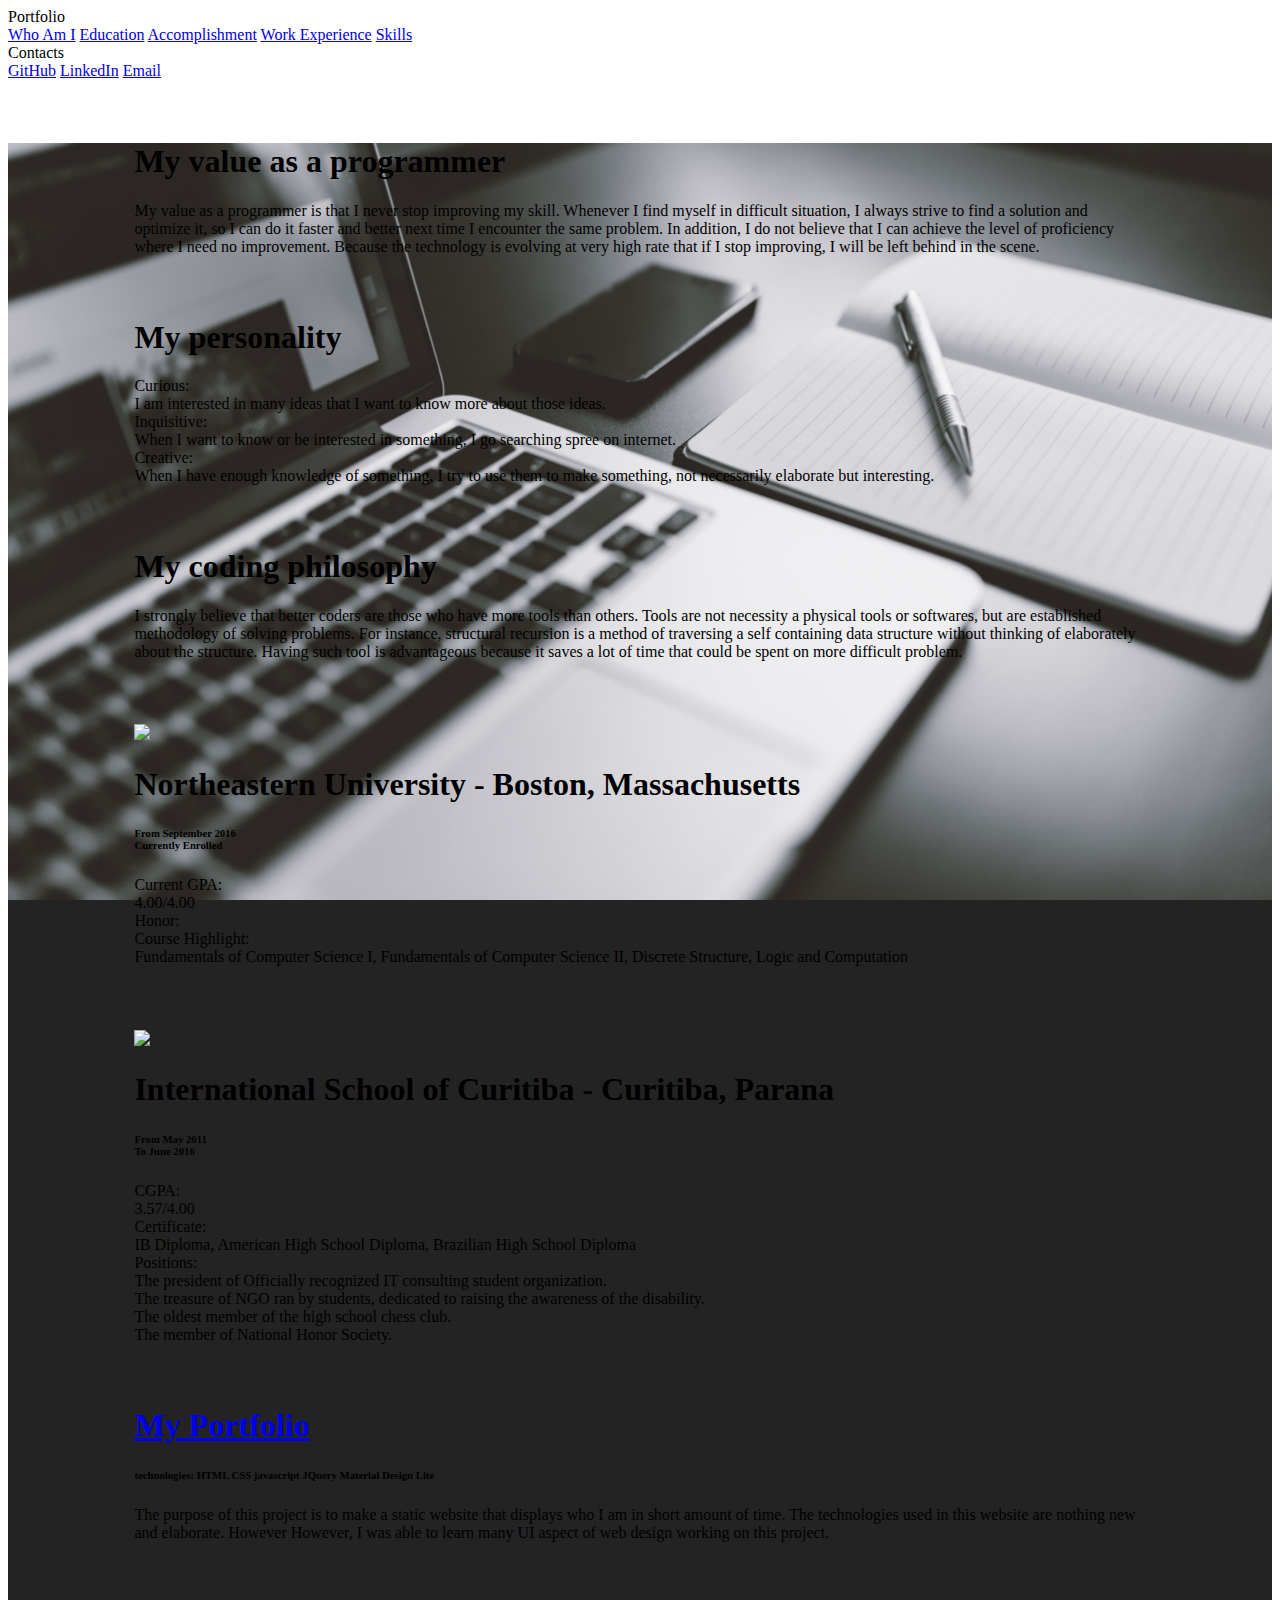
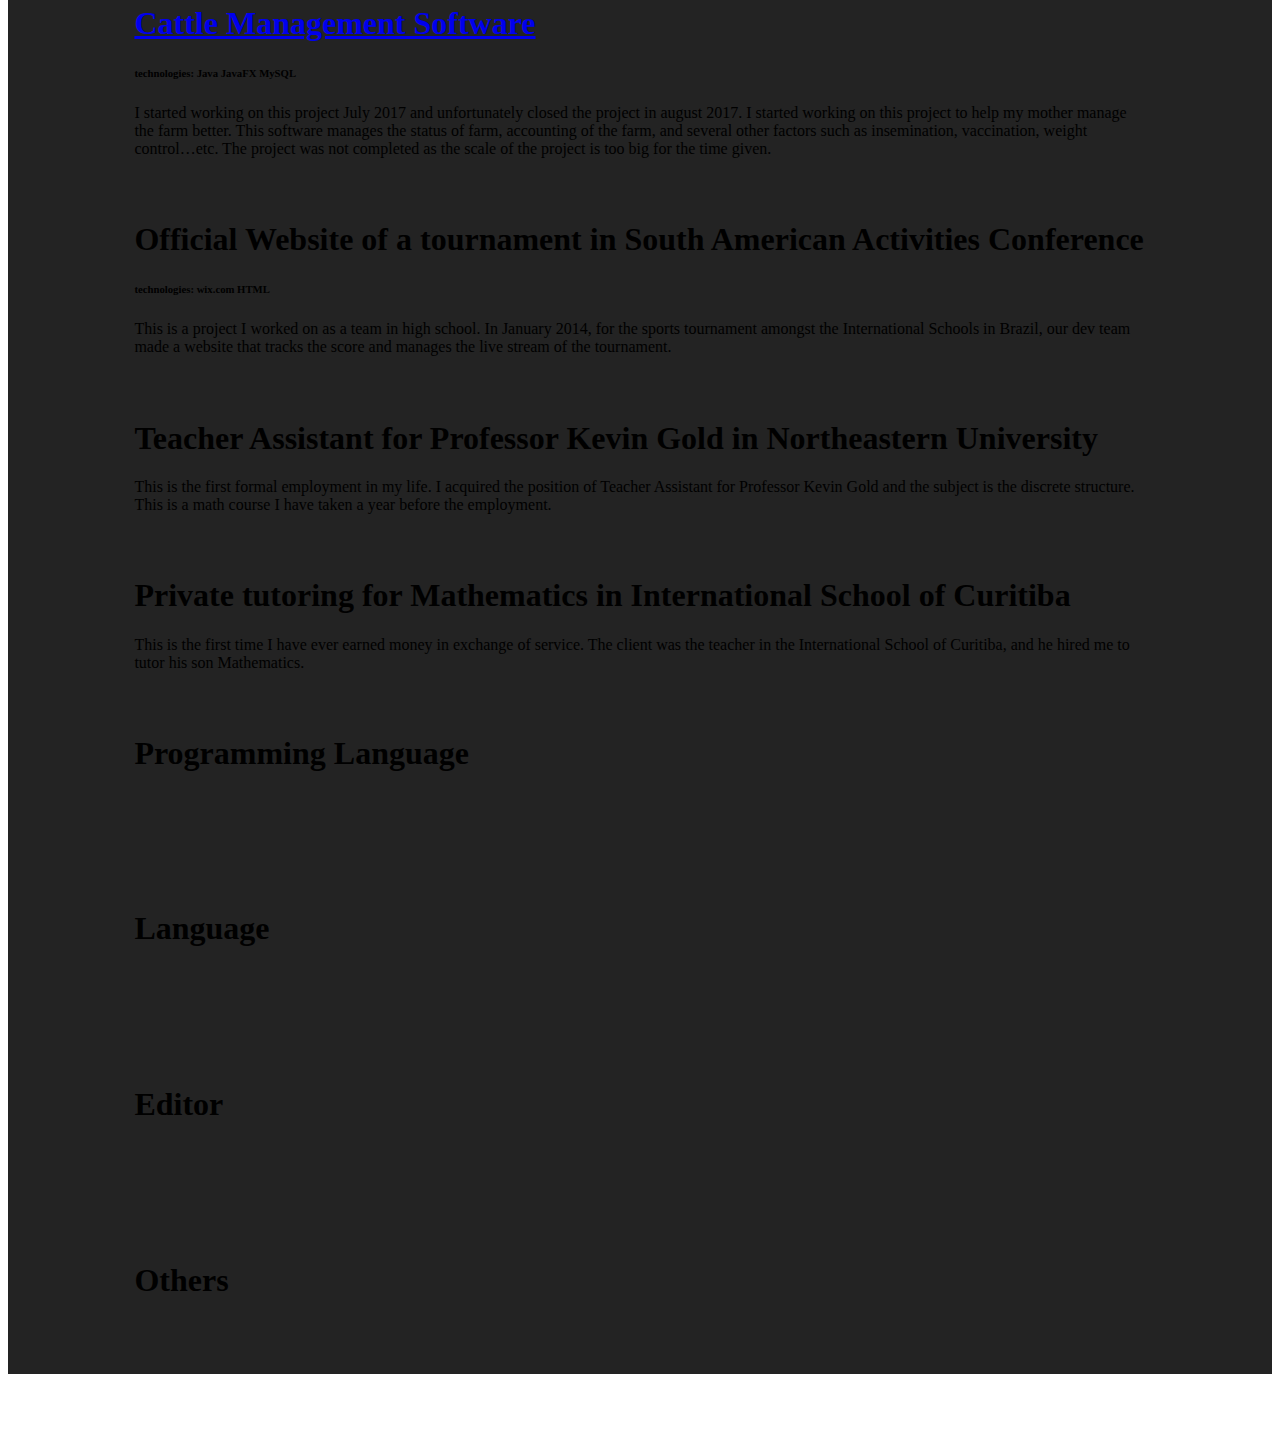
==== contents.html @ 6fdcfdfe "implemented the drawer" ====
<!DOCTYPE html>
<html>

<head>
    <meta charset="utf-8">
    <link rel="stylesheet" href="https://fonts.googleapis.com/icon?family=Material+Icons">
    <link rel="stylesheet" href="https://code.getmdl.io/1.3.0/material.grey-amber.min.css">
    <script defer src="https://code.getmdl.io/1.3.0/material.min.js"></script>
    <script type="text/javascript" src="https://www.gstatic.com/charts/loader.js"></script>
    <script type="text/javascript" src="https://ajax.googleapis.com/ajax/libs/jquery/1.9.1/jquery.min.js"></script>
    <script type="text/javascript" src="https://cdnjs.cloudflare.com/ajax/libs/Chart.js/2.6.0/Chart.min.js"></script>

    <link rel="stylesheet" href="./style.css">

    <title>Portfolio</title>
</head>

<body>
    <div class="mdl-layout mdl-js-layout mdl-layout--fixed-header
            mdl-layout--fixed-tabs">
        <header class="mdl-layout__header">
            <div class="mdl-layout__header-row">
                <span class="mdl-layout-title">Portfolio</span>
            </div>
            <div class="mdl-layout__tab-bar mdl-js-ripple-effect">
                <a href="#fixed-tab-1" class="mdl-layout__tab is-active">Who Am I</a>
                <a href="#fixed-tab-2" class="mdl-layout__tab">Education</a>
                <a href="#fixed-tab-3" class="mdl-layout__tab">Accomplishment</a>
                <a href="#fixed-tab-4" class="mdl-layout__tab">Work Experience</a>
                <a href="#fixed-tab-5" class="mdl-layout__tab">Skills</a>
            </div>
        </header>
        <div class="mdl-layout__drawer">
            <span class="mdl-layout-title">Contacts</span>
                <nav class="mdl-navigation">
                  <a class="mdl-navigation__link" href="https://github.com/Segawa-NEU" target="_blank">GitHub</a>
                  <a class="mdl-navigation__link" href="https://www.linkedin.com/in/lucas-segawa-neu/" target="_blank">LinkedIn</a>
                  <a class="mdl-navigation__link" href="mailto:segawa.l@husky.neu.edu">Email</a>
                </nav>
        </div>
        <main class="mdl-layout__content background">
            <section class="mdl-layout__tab-panel is-active" id="fixed-tab-1">
                <div class="page-content">
                    <div class="mdl-card mdl-shadow--2dp standard-card">
                        <div class="mdl-card__title">
                            <h1 class="mdl-card__title-text">My value as a programmer</h1>
                        </div>
                        <div class="mdl-card__supporting-text">
                            <p>
                                My value as a programmer is that I never stop improving my skill. Whenever I find myself in difficult situation, I always strive to find a solution and optimize it, so I can do it faster and better next time I encounter the same problem. In addition,
                                I do not believe that I can achieve the level of proficiency where I need no improvement. Because the technology is evolving at very high rate that if I stop improving, I will be left behind in the scene.
                            </p>
                        </div>
                    </div>
                    <div class="mdl-card mdl-shadow--2dp standard-card">
                        <div class="mdl-card__title">
                            <h1 class="mdl-card__title-text">My personality</h1>
                        </div>
                        <div class="mdl-card__supporting-text">
                            <p>Curious:
                                <br>I am interested in many ideas that I want to know more about those ideas.
                                <br>Inquisitive:
                                <br>When I want to know or be interested in something, I go searching spree on internet.
                                <br>Creative:
                                <br>When I have enough knowledge of something, I try to use them to make something, not necessarily elaborate but interesting.
                            </p>
                        </div>
                    </div>
                    <div class="mdl-card mdl-shadow--2dp standard-card">
                        <div class="mdl-card__title">
                            <h1 class="mdl-card__title-text">My coding philosophy</h1>
                        </div>
                        <div class="mdl-card__supporting-text">
                            <p>
                                I strongly believe that better coders are those who have more tools than others. Tools are not necessity a physical tools or softwares, but are established methodology of solving problems. For instance, structural recursion is a method of traversing a
                                self containing data structure without thinking of elaborately about the structure. Having such tool is advantageous because it saves a lot of time that could be spent on more difficult problem.
                            </p>
                        </div>
                    </div>
                </div>
            </section>
            <section class="mdl-layout__tab-panel" id="fixed-tab-2">
                <div class="page-content">
                    <div class="mdl-card mdl-shadow--2dp standard-card">
                        <div class="mdl-card__media mdl-color--white">
                            <img src="https://www.northeastern.edu/guidelines/images/page/ResourcesBannerImage.jpg" width="100%">
                        </div>
                        <div class="mdl-card__title">
                            <h1 class="mdl-card__title-text">Northeastern University - Boston, Massachusetts</h1>
                        </div>
                        <div class="mdl-card__title">
                            <h6 class="mdl-card__subtitle-text">From September 2016<br>Currently Enrolled</h6>
                        </div>
                        <div class="mdl-card__supporting-text">
                            <p>Current GPA:<br>4.00/4.00<br>Honor:
                                <br>Course Highlight:<br>Fundamentals of Computer Science I, Fundamentals of Computer Science II, Discrete Structure, Logic and Computation
                            </p>
                        </div>
                    </div>
                    <div class="mdl-card mdl-shadow--2dp standard-card">
                        <div class="mdl-card__media mdl-color--white">
                            <img src="http://www.sakaguti.arq.br/wp-content/uploads/2015/07/INTERNATIONAL-SCHOOL-OF-CURITIBA_projetos_Sakaguti-11.jpg" width="100%">
                        </div>
                        <div class="mdl-card__title">
                            <h1 class="mdl-card__title-text">International School of Curitiba - Curitiba, Parana</h1>
                        </div>
                        <div class="mdl-card__title">
                            <h6 class="mdl-card__subtitle-text">From May 2011<br>To June 2016</h6>
                        </div>
                        <div class="mdl-card__supporting-text">
                            <p>CGPA:<br>3.57/4.00
                                <br>Certificate:<br>IB Diploma, American High School Diploma, Brazilian High School Diploma
                                <br>Positions:
                                <br>The president of Officially recognized IT consulting student organization.
                                <br>The treasure of NGO ran by students, dedicated to raising the awareness of the disability.
                                <br>The oldest member of the high school chess club.
                                <br>The member of National Honor Society.
                            </p>
                        </div>
                    </div>
                </div>
            </section>
            <section class="mdl-layout__tab-panel" id="fixed-tab-3">
                <div class="page-content">

                    <div class="mdl-card mdl-shadow--2dp standard-card">
                        <div class="mdl-card__title">
                            <a href="https://github.com/Segawa-NEU/Segawa-NEU.github.io" target="_blank"><h1 class="mdl-card__title-text">My Portfolio</h1></a>
                        </div>
                        <div class="mdl-card__title">
                            <h6 class="mdl-card__subtitle-text">technologies: HTML CSS javascript JQuery Material Design Lite</h6>
                        </div>
                        <div class="mdl-card__supporting-text">
                            <p>The purpose of this project is to make a static website that displays who I am in short amount of time. The technologies used in this website are nothing new and elaborate. However However, I was able to learn many UI aspect
                                of web design working on this project. </p>
                        </div>
                    </div>

                    <div class="mdl-card mdl-shadow--2dp standard-card">
                        <div class="mdl-card__title">
                            <a href="https://github.com/Segawa-NEU/cattle_manager" target="_blank"><h1 class="mdl-card__title-text">Cattle Management Software</h1></a>
                        </div>
                        <div class="mdl-card__title">
                            <h6 class="mdl-card__subtitle-text">technologies: Java JavaFX MySQL</h6>
                        </div>
                        <div class="mdl-card__supporting-text">
                            <p>I started working on this project July 2017 and unfortunately closed the project in august 2017. I started working on this project to help my mother manage the farm better. This software manages the status of farm, accounting
                                of the farm, and several other factors such as insemination, vaccination, weight control…etc. The project was not completed as the scale of the project is too big for the time given.</p>
                        </div>
                    </div>
                    <div class="mdl-card mdl-shadow--2dp standard-card">
                        <div class="mdl-card__title">
                            <h1 class="mdl-card__title-text">Official Website of a tournament in South American Activities Conference</h1>
                        </div>
                        <div class="mdl-card__title">
                            <h6 class="mdl-card__subtitle-text">technologies: wix.com HTML</h6>
                        </div>
                        <div class="mdl-card__supporting-text">
                            <p>This is a project I worked on as a team in high school. In January 2014, for the sports tournament amongst the International Schools in Brazil, our dev team made a website that tracks the score and manages the live stream of
                                the tournament.</p>
                        </div>
                    </div>
                </div>
            </section>
            <section class="mdl-layout__tab-panel" id="fixed-tab-4">
                <div class="page-content">
                    <div class="mdl-card mdl-shadow--2dp standard-card">
                        <div class="mdl-card__title">
                            <h1 class="mdl-card__title-text">Teacher Assistant for Professor Kevin Gold in Northeastern University</h1>
                        </div>
                        <div class="mdl-card__supporting-text">
                            <p>This is the first formal employment in my life. I acquired the position of Teacher Assistant for Professor Kevin Gold and the subject is the discrete structure. This is a math course I have taken a year before the employment.</p>
                        </div>
                    </div>
                    <div class="mdl-card mdl-shadow--2dp standard-card">
                        <div class="mdl-card__title">
                            <h1 class="mdl-card__title-text">Private tutoring for Mathematics in International School of Curitiba</h1>
                        </div>
                        <div class="mdl-card__supporting-text">
                            <p>This is the first time I have ever earned money in exchange of service. The client was the teacher in the International School of Curitiba, and he hired me to tutor his son Mathematics.</p>
                        </div>
                    </div>
                </div>
            </section>
            <section class="mdl-layout__tab-panel" id="fixed-tab-5">
                <div class="page-content">
                    <div class="mdl-card mdl-shadow--2dp standard-card">
                        <div class="mdl-card__title">
                            <h1 class="mdl-card__title-text">Programming Language</h1>
                        </div>
                        <div class="mdl-card__media mdl-color--white">
                            <canvas id="programming-language-skills" width="100%" height="50%"></canvas>
                            <script type="text/javascript" src="./programming-language-skills.js"></script>
                        </div>
                    </div>
                    <div class="mdl-card mdl-shadow--2dp standard-card">
                        <div class="mdl-card__title">
                            <h1 class="mdl-card__title-text">Language</h1>
                        </div>
                        <div class="mdl-card__media mdl-color--white">
                            <canvas id="language-skills" width="100%" height="50%"></canvas>
                            <script type="text/javascript" src="./language-skills.js"></script>
                        </div>
                    </div>
                    <div class="mdl-card mdl-shadow--2dp standard-card">
                        <div class="mdl-card__title">
                            <h1 class="mdl-card__title-text">Editor</h1>
                        </div>
                        <div class="mdl-card__media mdl-color--white">
                            <canvas id="editor-skills" width="100%" height="50%"></canvas>
                            <script type="text/javascript" src="./editor-skills.js"></script>
                        </div>
                    </div>
                    <div class="mdl-card mdl-shadow--2dp standard-card">
                        <div class="mdl-card__title">
                            <h1 class="mdl-card__title-text">Others</h1>
                        </div>
                        <div class="mdl-card__media mdl-color--white">
                            <canvas id="others-skills" width="100%" height="50%"></canvas>
                            <script type="text/javascript" src="./others-skills.js"></script>
                        </div>
                    </div>
                </div>
            </section>
        </main>
    </div>
</body>

</html>
---- style.css ----
body {
    height: 100%;
}

.background{
    background-image: url('img/background.jpg');
    background-position: center;
    background-repeat: no-repeat;
    background-attachment: fixed;
    background-color: #232323;
    background-size: cover;
}

#main-header {
    position: absolute;
    top: 0;
    left: 0;
    right: 0;
    bottom: 0;
    margin: auto;
    width: 100%;
    height: 30%;
    text-align: center;
    line-height: 50px;
    font-size: 50px;
    color: white;
}

#detail-button{
    margin-top: 10px;
}

.standard-card {
    width: 80%;
    left: 0px;
    right: 0px;
    margin-left: auto;
    margin-right: auto;
    margin-top: 5%;
    margin-bottom: 5%
}
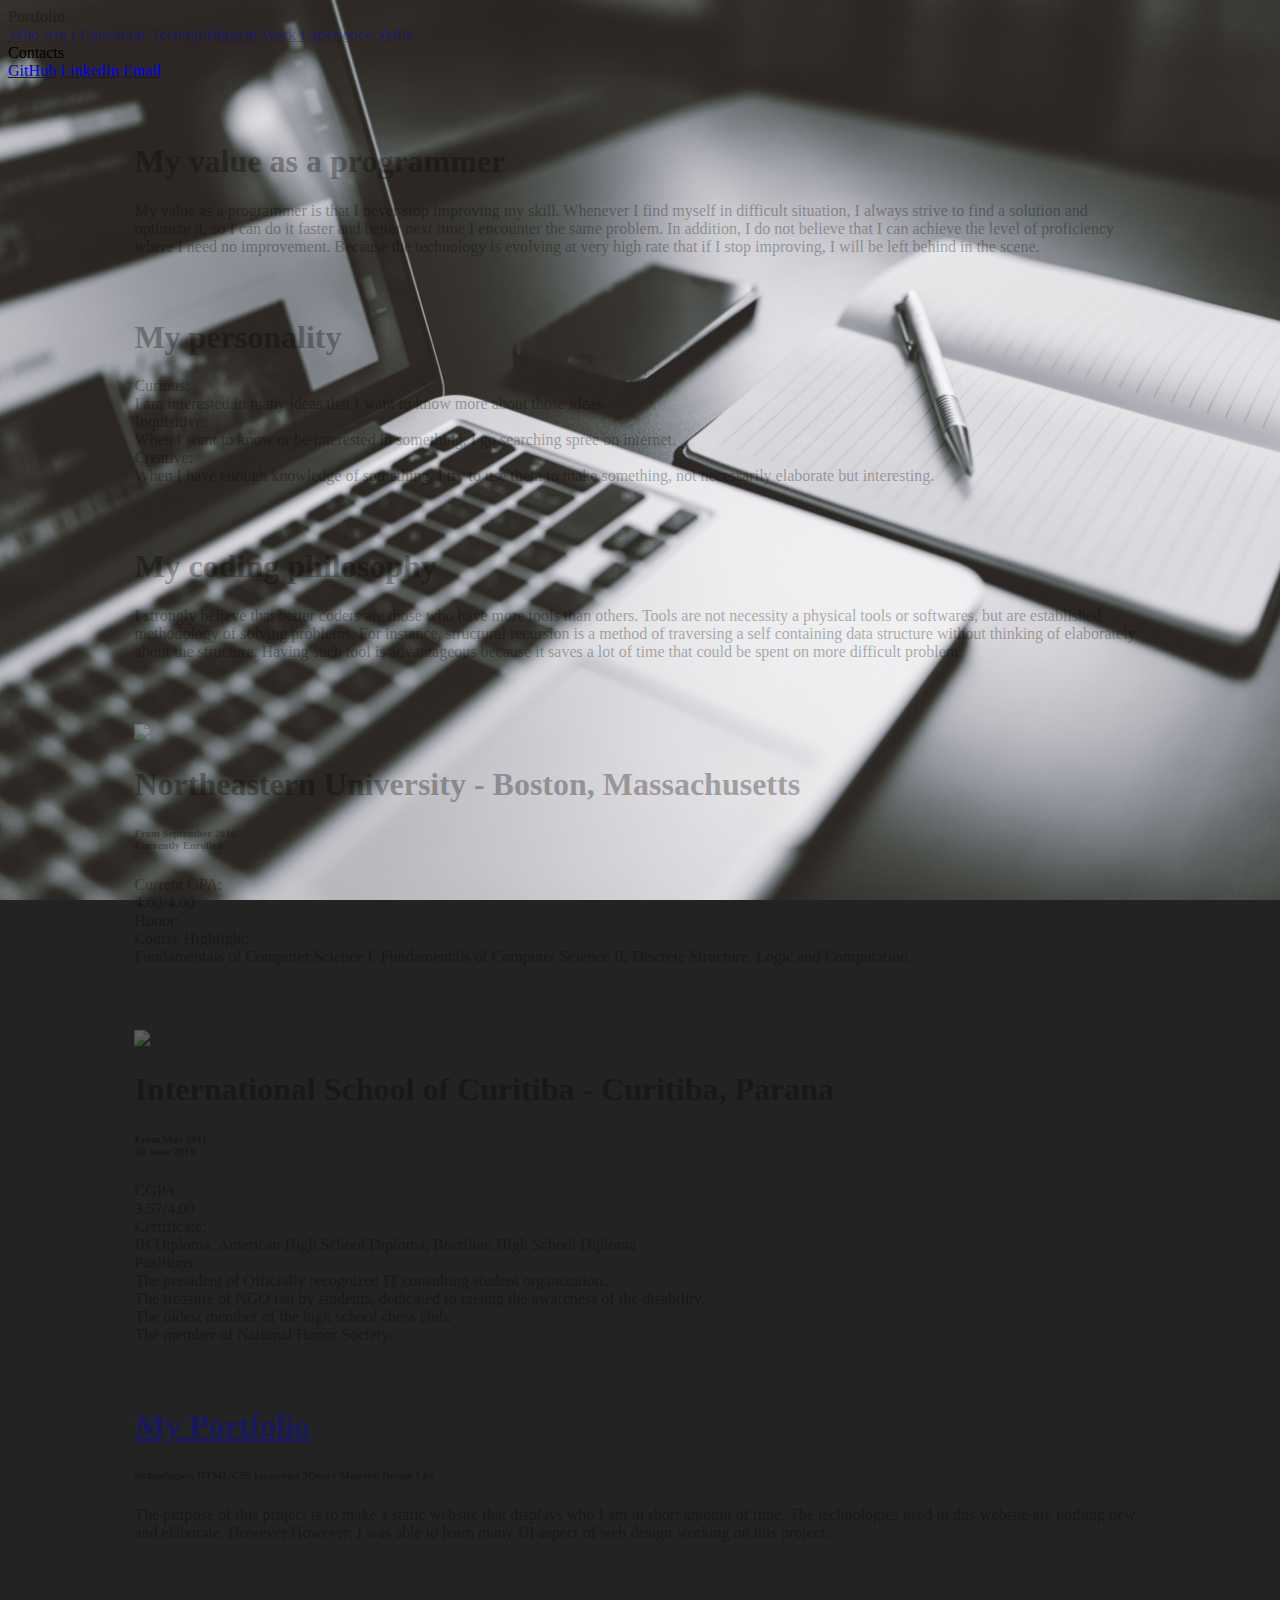
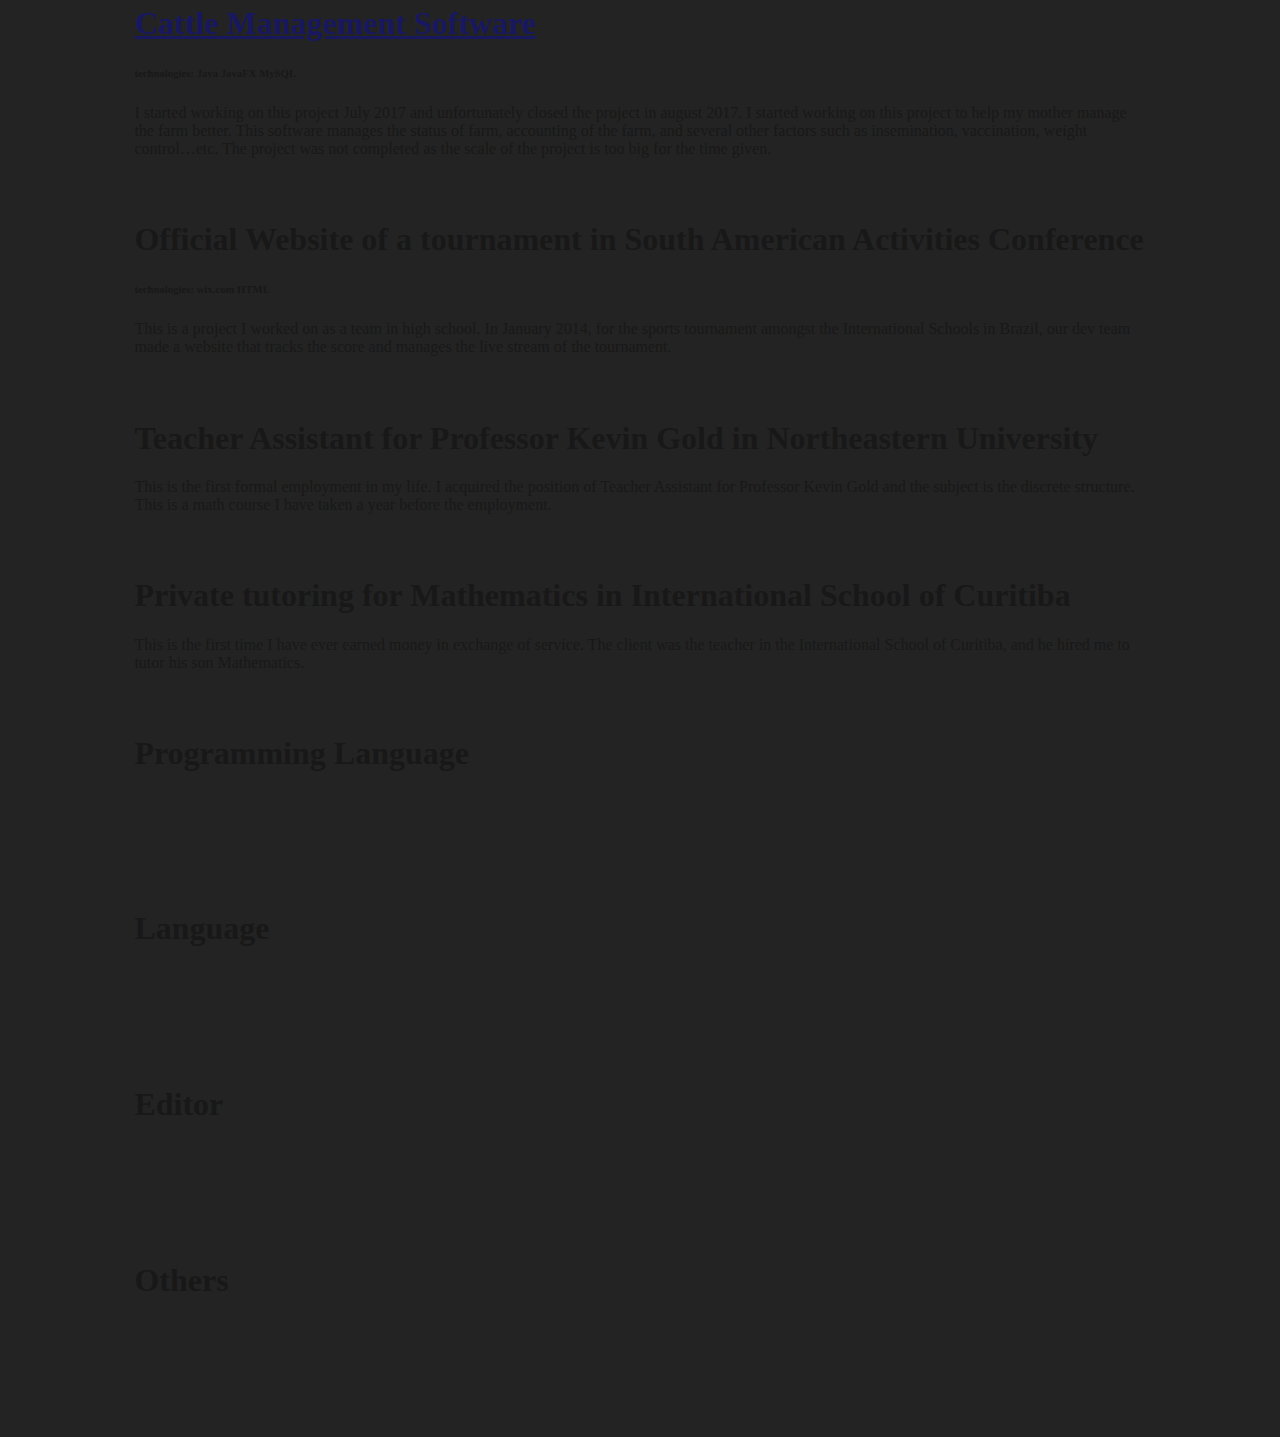
==== commit 87e7cdb4: "implemented the fade in effect" ====
--- a/contents.html
+++ b/contents.html
@@ -9,13 +9,24 @@
     <script type="text/javascript" src="https://www.gstatic.com/charts/loader.js"></script>
     <script type="text/javascript" src="https://ajax.googleapis.com/ajax/libs/jquery/1.9.1/jquery.min.js"></script>
     <script type="text/javascript" src="https://cdnjs.cloudflare.com/ajax/libs/Chart.js/2.6.0/Chart.min.js"></script>
-
+    <script>
+        $(function() {
+            $('.page-content').hide();
+            $('header').hide();
+            $('.page-content').fadeIn(2000);
+            $('header').fadeIn(2000);
+        });
+
+        function scrollToTop() {
+            $(".mdl-layout__content").scrollTop(0);
+        }
+    </script>
     <link rel="stylesheet" href="./style.css">
 
     <title>Portfolio</title>
 </head>
 
-<body>
+<body class="background">
     <div class="mdl-layout mdl-js-layout mdl-layout--fixed-header
             mdl-layout--fixed-tabs">
         <header class="mdl-layout__header">
@@ -23,22 +34,22 @@
                 <span class="mdl-layout-title">Portfolio</span>
             </div>
             <div class="mdl-layout__tab-bar mdl-js-ripple-effect">
-                <a href="#fixed-tab-1" class="mdl-layout__tab is-active">Who Am I</a>
-                <a href="#fixed-tab-2" class="mdl-layout__tab">Education</a>
-                <a href="#fixed-tab-3" class="mdl-layout__tab">Accomplishment</a>
-                <a href="#fixed-tab-4" class="mdl-layout__tab">Work Experience</a>
-                <a href="#fixed-tab-5" class="mdl-layout__tab">Skills</a>
+                <a href="#fixed-tab-1" class="mdl-layout__tab is-active" onclick="scrollToTop();">Who Am I</a>
+                <a href="#fixed-tab-2" class="mdl-layout__tab" onclick="scrollToTop();">Education</a>
+                <a href="#fixed-tab-3" class="mdl-layout__tab" onclick="scrollToTop();">Accomplishment</a>
+                <a href="#fixed-tab-4" class="mdl-layout__tab" onclick="scrollToTop();">Work Experience</a>
+                <a href="#fixed-tab-5" class="mdl-layout__tab" onclick="scrollToTop();">Skills</a>
             </div>
         </header>
         <div class="mdl-layout__drawer">
             <span class="mdl-layout-title">Contacts</span>
-                <nav class="mdl-navigation">
-                  <a class="mdl-navigation__link" href="https://github.com/Segawa-NEU" target="_blank">GitHub</a>
-                  <a class="mdl-navigation__link" href="https://www.linkedin.com/in/lucas-segawa-neu/" target="_blank">LinkedIn</a>
-                  <a class="mdl-navigation__link" href="mailto:segawa.l@husky.neu.edu">Email</a>
-                </nav>
+            <nav class="mdl-navigation">
+                <a class="mdl-navigation__link" href="https://github.com/Segawa-NEU" target="_blank">GitHub</a>
+                <a class="mdl-navigation__link" href="https://www.linkedin.com/in/lucas-segawa-neu/" target="_blank">LinkedIn</a>
+                <a class="mdl-navigation__link" href="mailto:segawa.l@husky.neu.edu">Email</a>
+            </nav>
         </div>
-        <main class="mdl-layout__content background">
+        <main class="mdl-layout__content">
             <section class="mdl-layout__tab-panel is-active" id="fixed-tab-1">
                 <div class="page-content">
                     <div class="mdl-card mdl-shadow--2dp standard-card">
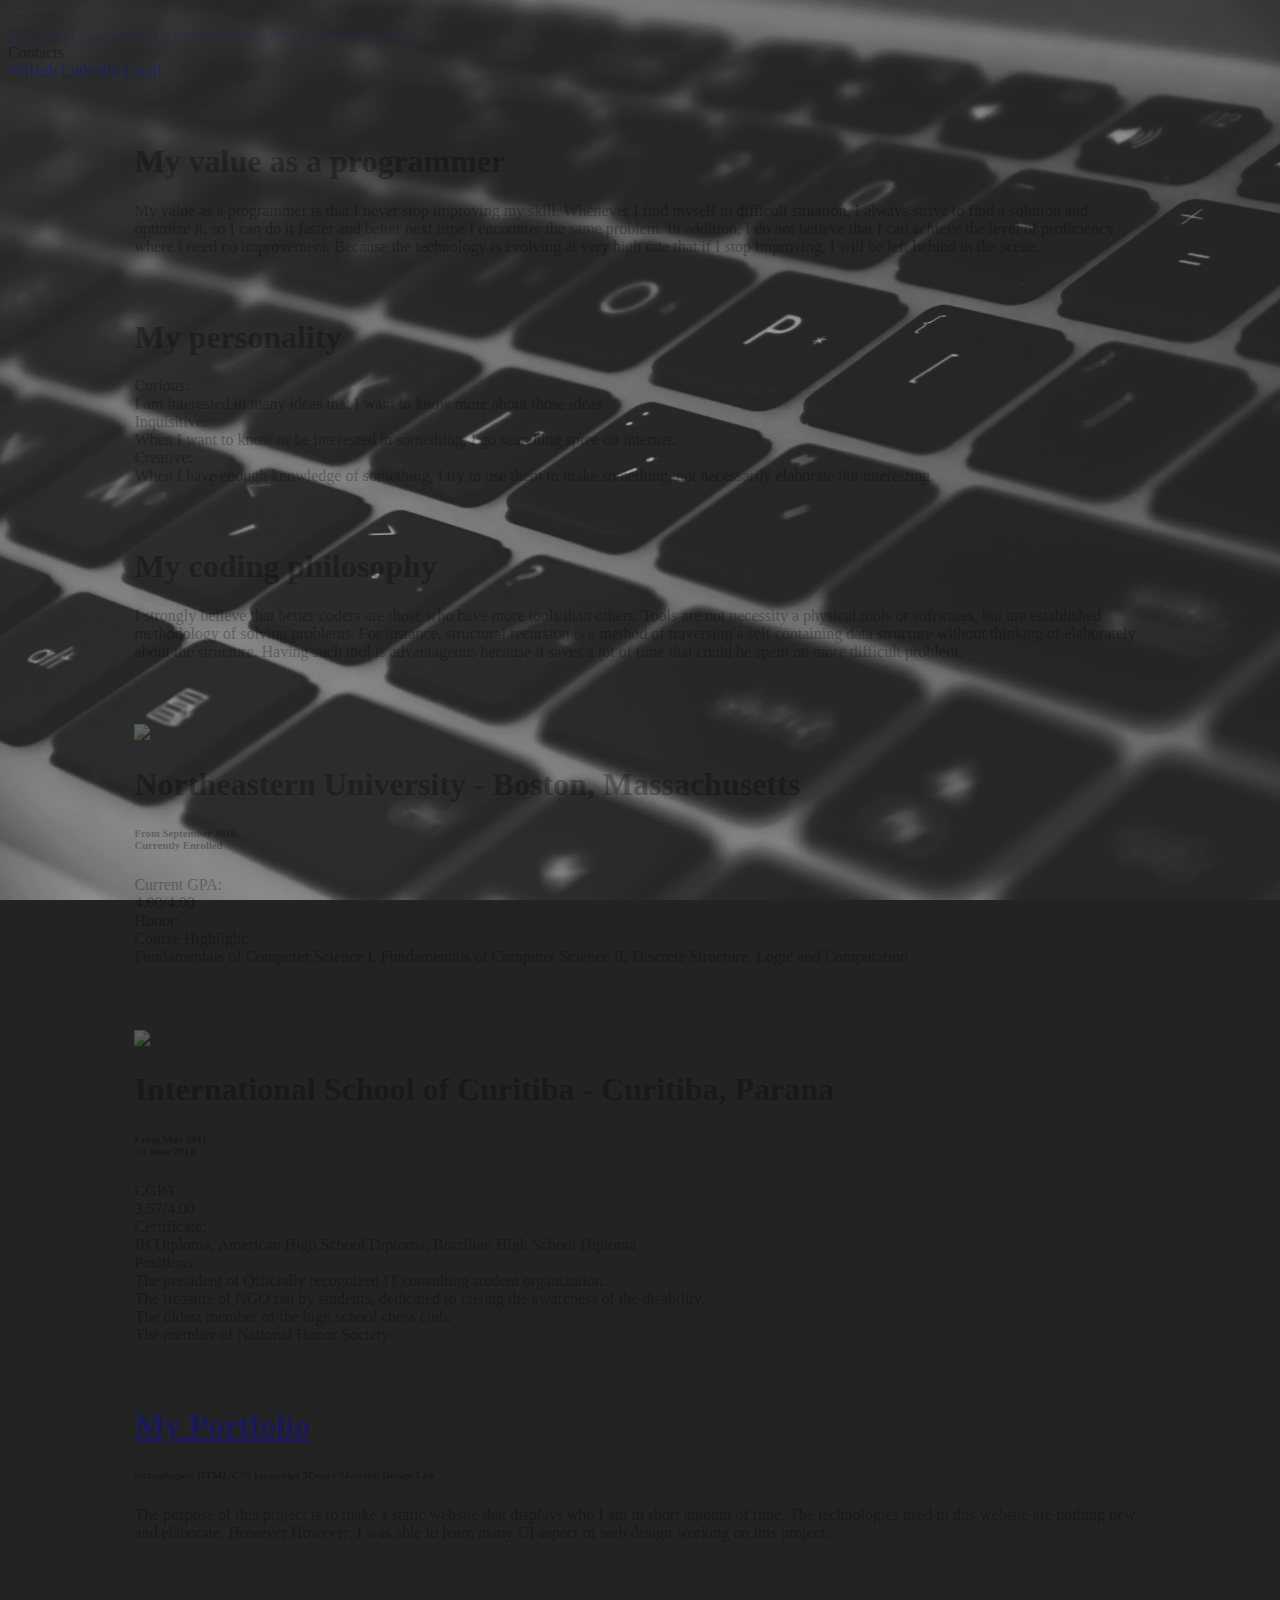
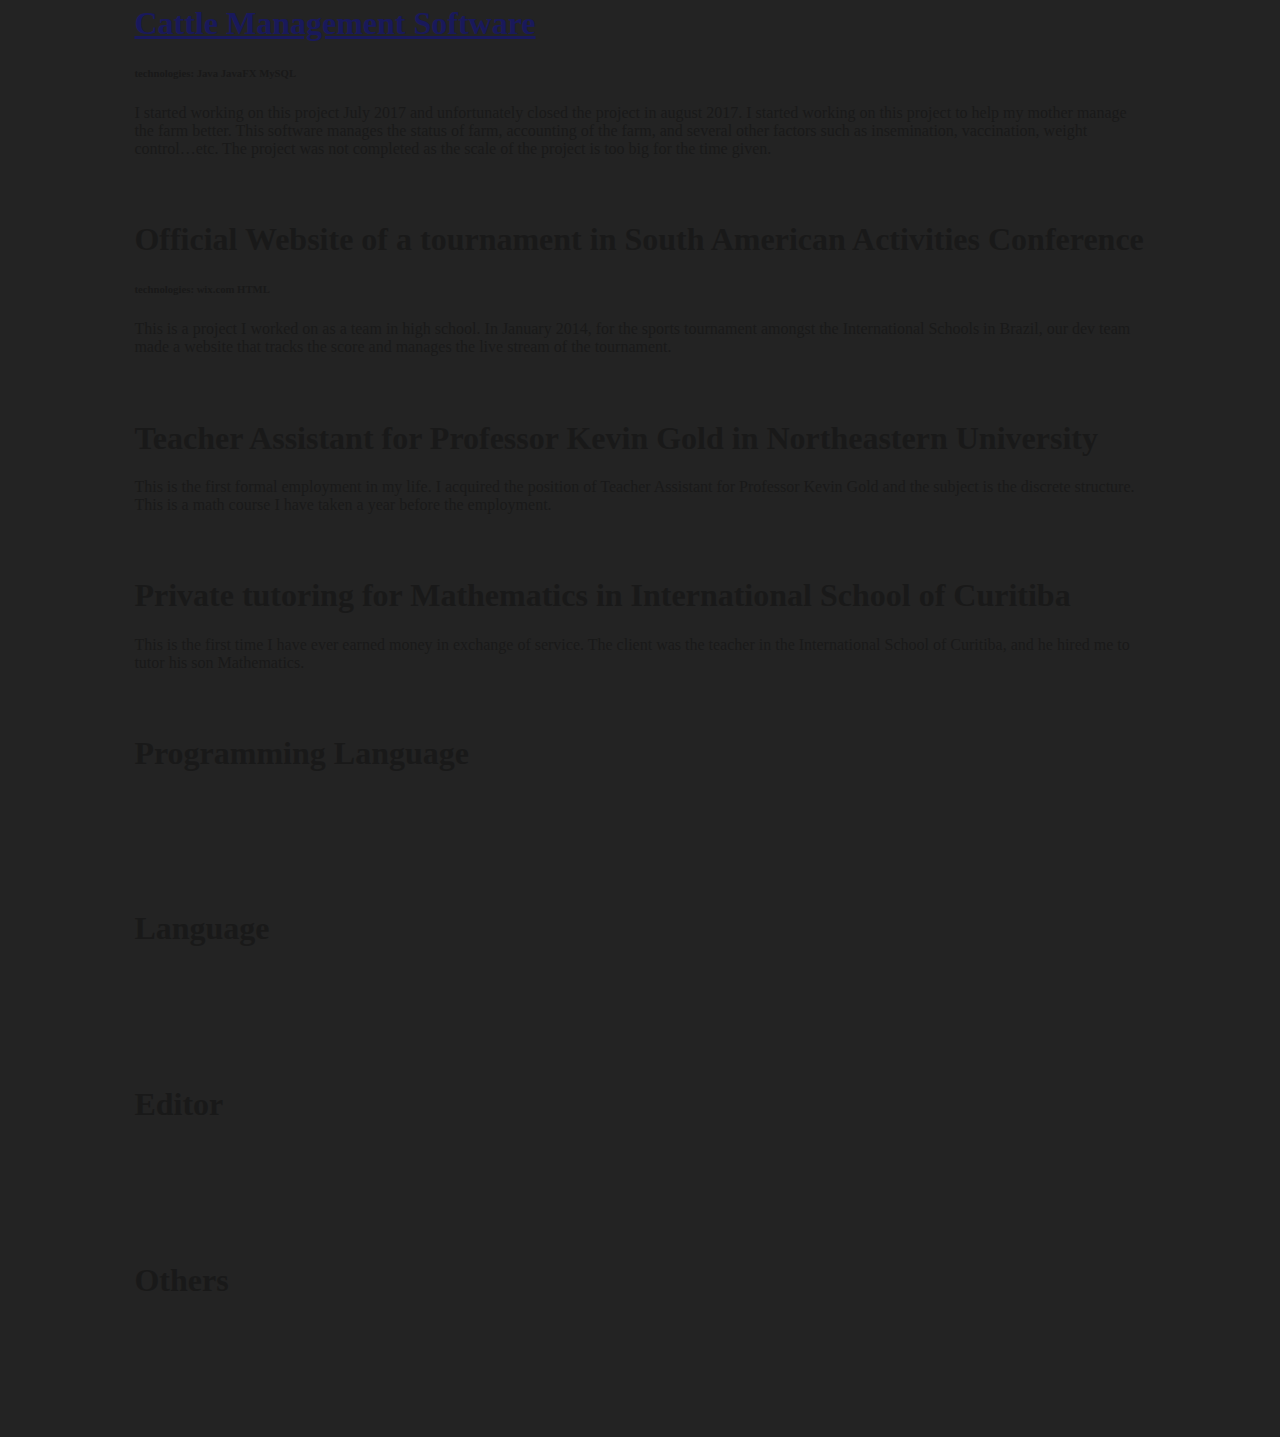
==== commit 0e03aba0: "tweaked the fade in" ====
--- a/contents.html
+++ b/contents.html
@@ -11,9 +11,7 @@
     <script type="text/javascript" src="https://cdnjs.cloudflare.com/ajax/libs/Chart.js/2.6.0/Chart.min.js"></script>
     <script>
         $(function() {
-            $('.page-content').hide();
-            $('header').hide();
-            $('.page-content').fadeIn(2000);
+            $('.mdl-layout').fadeIn(2000);
             $('header').fadeIn(2000);
         });
 
--- a/style.css
+++ b/style.css
@@ -39,3 +39,11 @@
     margin-top: 5%;
     margin-bottom: 5%
 }
+
+.mdl-layout {
+    display:none;
+}
+
+header {
+    display:none;
+}
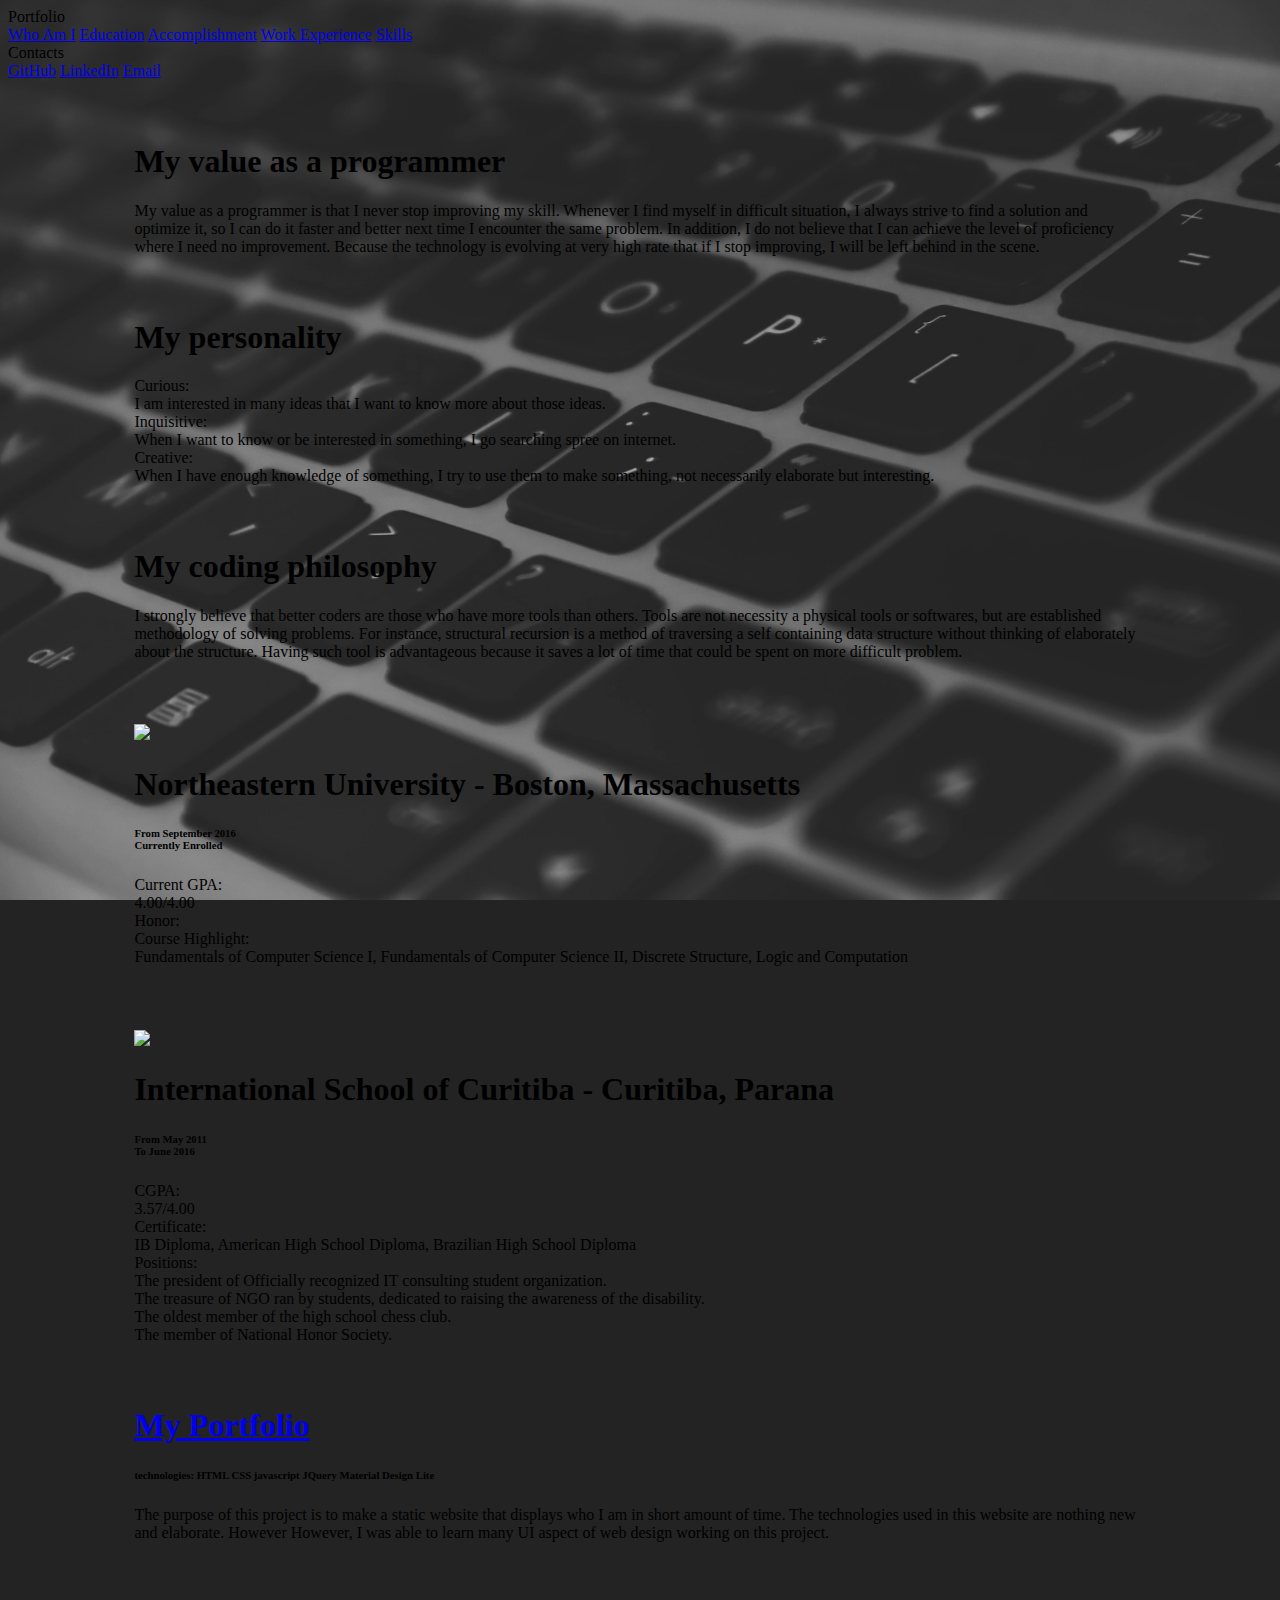
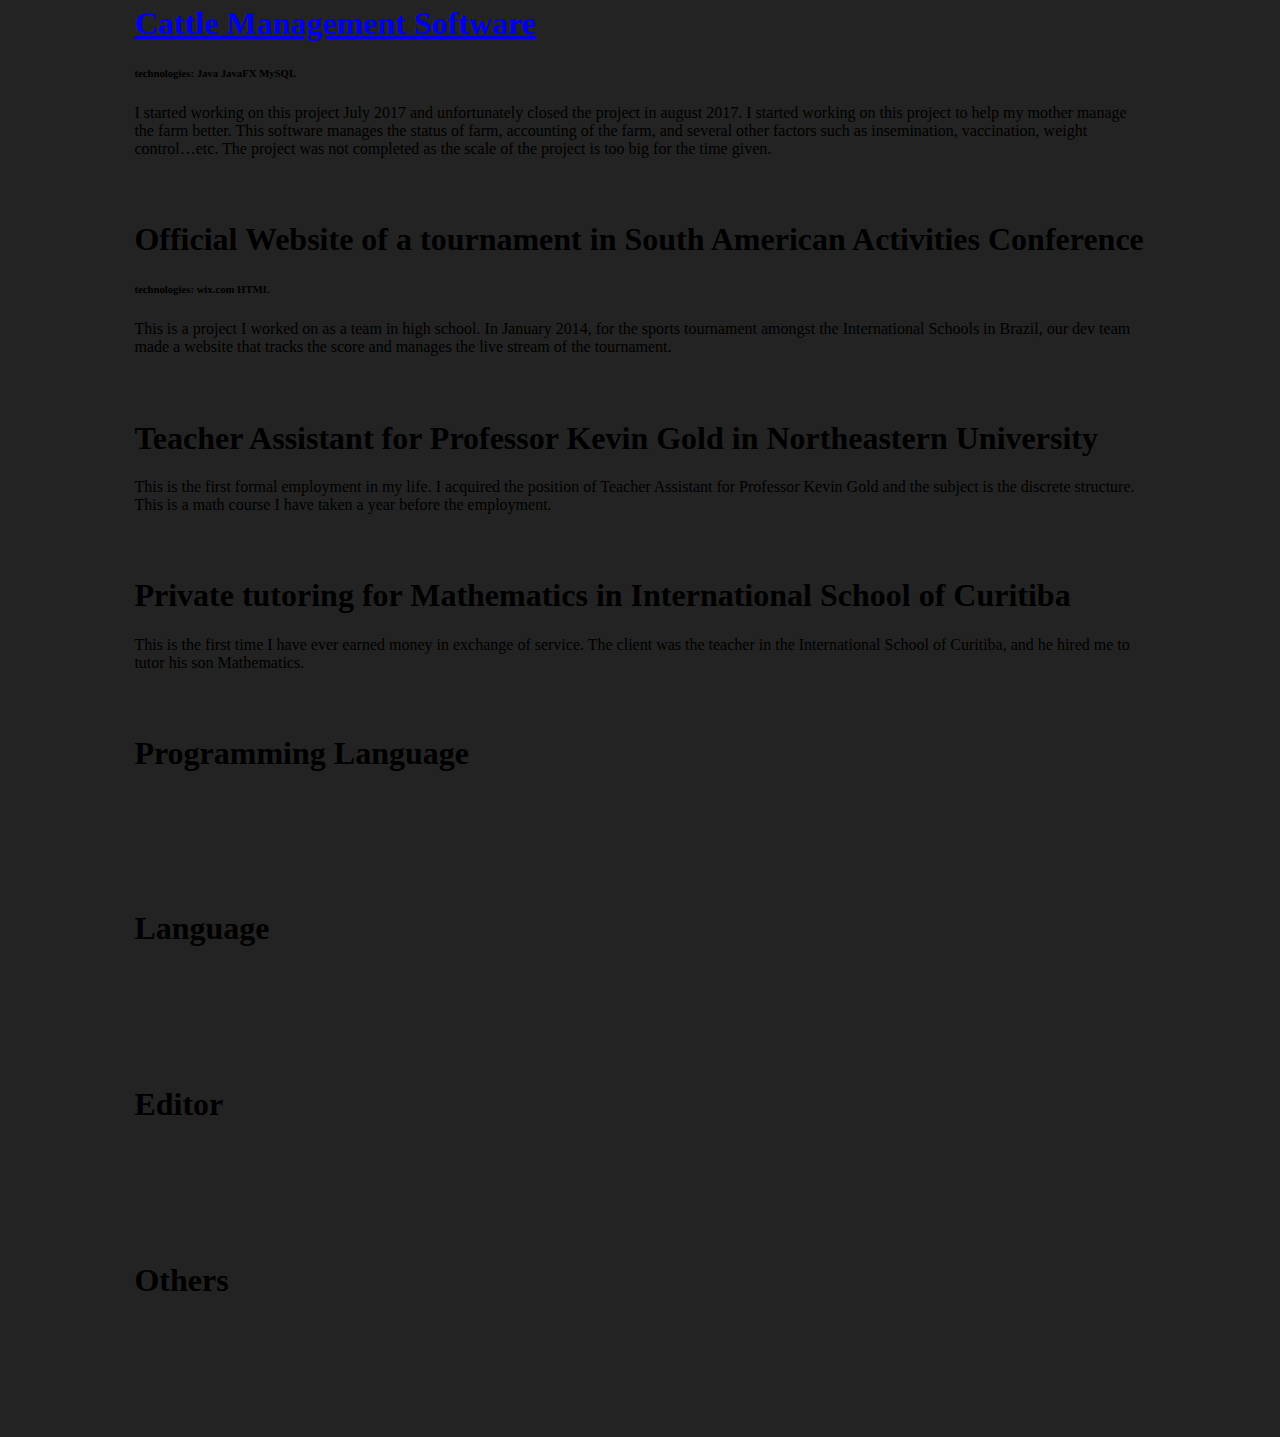
==== commit 58da8ba5: "took out fade in of contents.html" ====
--- a/contents.html
+++ b/contents.html
@@ -10,11 +10,6 @@
     <script type="text/javascript" src="https://ajax.googleapis.com/ajax/libs/jquery/1.9.1/jquery.min.js"></script>
     <script type="text/javascript" src="https://cdnjs.cloudflare.com/ajax/libs/Chart.js/2.6.0/Chart.min.js"></script>
     <script>
-        $(function() {
-            $('.mdl-layout').fadeIn(2000);
-            $('header').fadeIn(2000);
-        });
-
         function scrollToTop() {
             $(".mdl-layout__content").scrollTop(0);
         }
--- a/style.css
+++ b/style.css
@@ -39,11 +39,3 @@
     margin-top: 5%;
     margin-bottom: 5%
 }
-
-.mdl-layout {
-    display:none;
-}
-
-header {
-    display:none;
-}
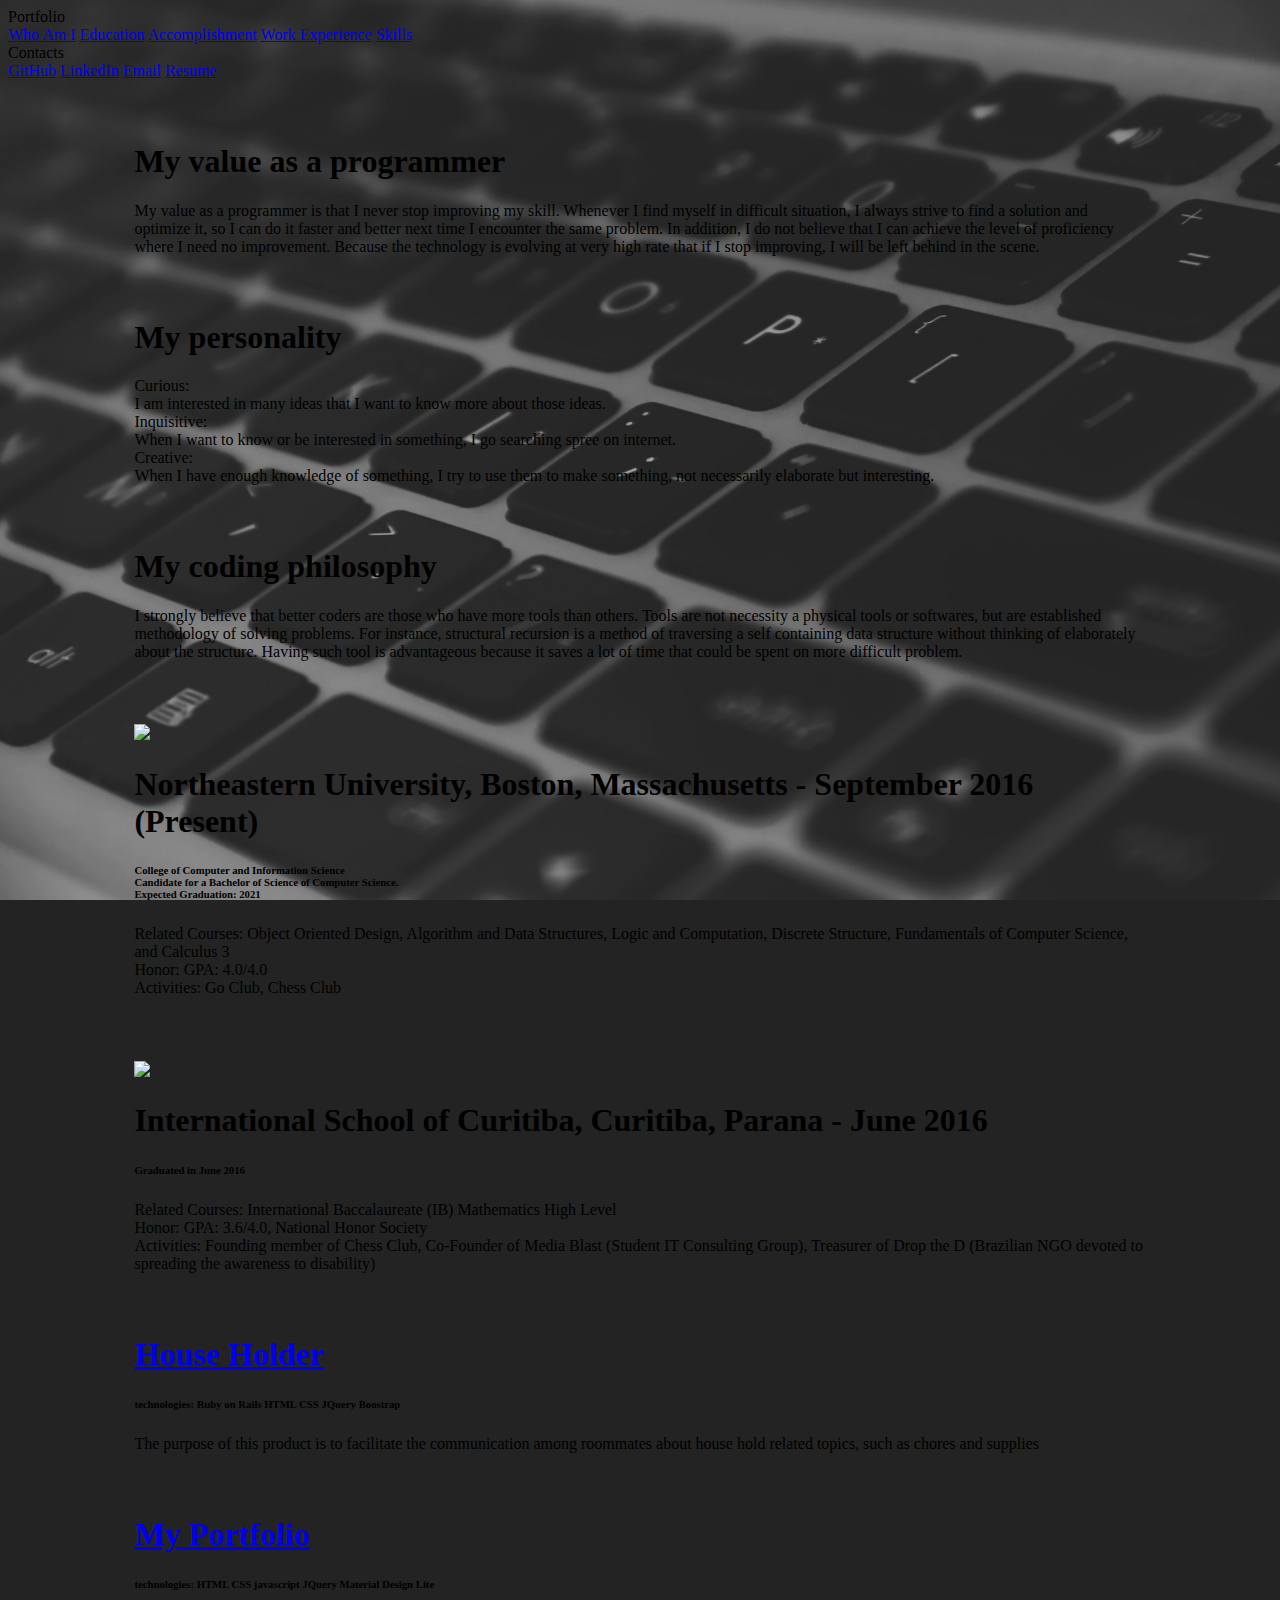
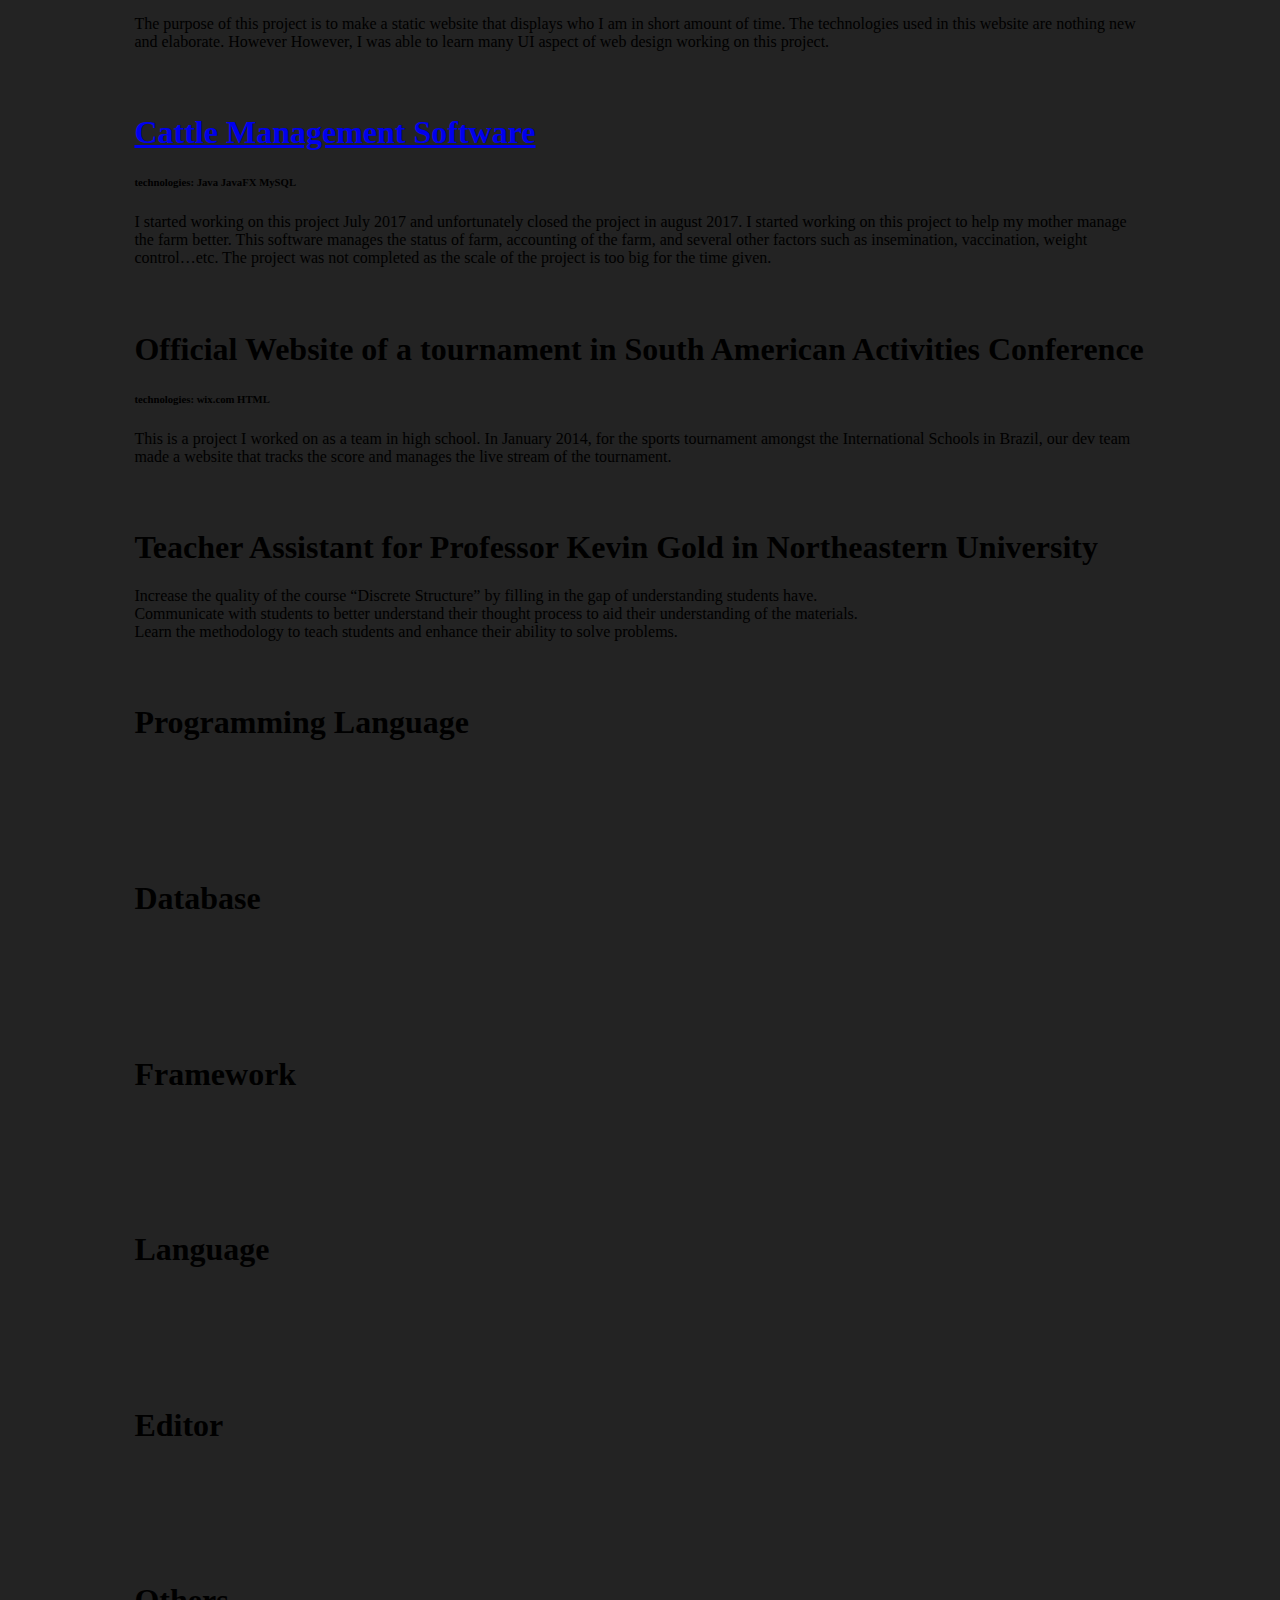
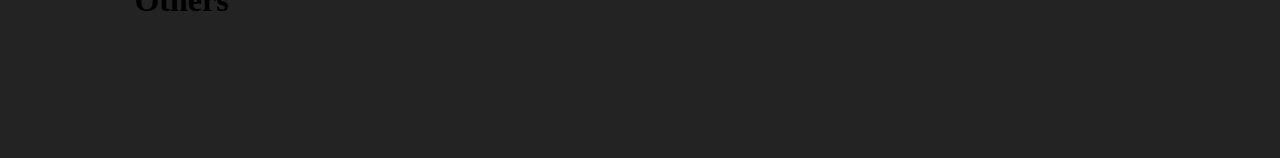
==== commit f7076cbc: "updated the portfolio" ====
--- a/contents.html
+++ b/contents.html
@@ -40,6 +40,7 @@
                 <a class="mdl-navigation__link" href="https://github.com/Segawa-NEU" target="_blank">GitHub</a>
                 <a class="mdl-navigation__link" href="https://www.linkedin.com/in/lucas-segawa-neu/" target="_blank">LinkedIn</a>
                 <a class="mdl-navigation__link" href="mailto:segawa.l@husky.neu.edu">Email</a>
+                <a class="mdl-navigation__link" href="https://drive.google.com/a/husky.neu.edu/file/d/0B2UVrJ-oiBFPQW9jeDMxNG1UNUk/view?usp=sharing">Resume</a>
             </nav>
         </div>
         <main class="mdl-layout__content">
@@ -90,14 +91,20 @@
                             <img src="https://www.northeastern.edu/guidelines/images/page/ResourcesBannerImage.jpg" width="100%">
                         </div>
                         <div class="mdl-card__title">
-                            <h1 class="mdl-card__title-text">Northeastern University - Boston, Massachusetts</h1>
-                        </div>
-                        <div class="mdl-card__title">
-                            <h6 class="mdl-card__subtitle-text">From September 2016<br>Currently Enrolled</h6>
-                        </div>
-                        <div class="mdl-card__supporting-text">
-                            <p>Current GPA:<br>4.00/4.00<br>Honor:
-                                <br>Course Highlight:<br>Fundamentals of Computer Science I, Fundamentals of Computer Science II, Discrete Structure, Logic and Computation
+                            <h1 class="mdl-card__title-text">Northeastern University, Boston, Massachusetts - September 2016 (Present)</h1>
+                        </div>
+                        <div class="mdl-card__title">
+                            <h6 class="mdl-card__subtitle-text">
+                              College of Computer and Information Science<br>
+                              Candidate for a Bachelor of Science of Computer Science.<br>
+                              Expected Graduation: 2021
+                            </h6>
+                        </div>
+                        <div class="mdl-card__supporting-text">
+                            <p>
+                              Related Courses: Object Oriented Design, Algorithm and Data Structures, Logic and Computation, Discrete Structure, Fundamentals of Computer Science, and Calculus 3<br>
+                              Honor: GPA: 4.0/4.0<br>
+                              Activities: Go Club, Chess Club
                             </p>
                         </div>
                     </div>
@@ -106,19 +113,18 @@
                             <img src="http://www.sakaguti.arq.br/wp-content/uploads/2015/07/INTERNATIONAL-SCHOOL-OF-CURITIBA_projetos_Sakaguti-11.jpg" width="100%">
                         </div>
                         <div class="mdl-card__title">
-                            <h1 class="mdl-card__title-text">International School of Curitiba - Curitiba, Parana</h1>
-                        </div>
-                        <div class="mdl-card__title">
-                            <h6 class="mdl-card__subtitle-text">From May 2011<br>To June 2016</h6>
-                        </div>
-                        <div class="mdl-card__supporting-text">
-                            <p>CGPA:<br>3.57/4.00
-                                <br>Certificate:<br>IB Diploma, American High School Diploma, Brazilian High School Diploma
-                                <br>Positions:
-                                <br>The president of Officially recognized IT consulting student organization.
-                                <br>The treasure of NGO ran by students, dedicated to raising the awareness of the disability.
-                                <br>The oldest member of the high school chess club.
-                                <br>The member of National Honor Society.
+                            <h1 class="mdl-card__title-text">International School of Curitiba, Curitiba, Parana - June 2016</h1>
+                        </div>
+                        <div class="mdl-card__title">
+                            <h6 class="mdl-card__subtitle-text">
+                              Graduated in June 2016
+                            </h6>
+                        </div>
+                        <div class="mdl-card__supporting-text">
+                            <p>
+                              Related Courses: International Baccalaureate (IB) Mathematics High Level<br>
+                              Honor: GPA: 3.6/4.0, National Honor Society<br>
+                              Activities: Founding member of Chess Club, Co-Founder of Media Blast (Student IT Consulting Group), Treasurer of Drop the D (Brazilian NGO devoted to spreading the awareness to disability)
                             </p>
                         </div>
                     </div>
@@ -126,6 +132,17 @@
             </section>
             <section class="mdl-layout__tab-panel" id="fixed-tab-3">
                 <div class="page-content">
+                    <div class="mdl-card mdl-shadow--2dp standard-card">
+                        <div class="mdl-card__title">
+                            <a href="https://github.com/Segawa-NEU/house-holder" target="_blank"><h1 class="mdl-card__title-text">House Holder</h1></a>
+                        </div>
+                        <div class="mdl-card__title">
+                            <h6 class="mdl-card__subtitle-text">technologies: Ruby on Rails HTML CSS JQuery Boostrap</h6>
+                        </div>
+                        <div class="mdl-card__supporting-text">
+                            <p>The purpose of this product is to facilitate the communication among roommates about house hold related topics, such as chores and supplies</p>
+                        </div>
+                    </div>
 
                     <div class="mdl-card mdl-shadow--2dp standard-card">
                         <div class="mdl-card__title">
@@ -173,15 +190,9 @@
                             <h1 class="mdl-card__title-text">Teacher Assistant for Professor Kevin Gold in Northeastern University</h1>
                         </div>
                         <div class="mdl-card__supporting-text">
-                            <p>This is the first formal employment in my life. I acquired the position of Teacher Assistant for Professor Kevin Gold and the subject is the discrete structure. This is a math course I have taken a year before the employment.</p>
-                        </div>
-                    </div>
-                    <div class="mdl-card mdl-shadow--2dp standard-card">
-                        <div class="mdl-card__title">
-                            <h1 class="mdl-card__title-text">Private tutoring for Mathematics in International School of Curitiba</h1>
-                        </div>
-                        <div class="mdl-card__supporting-text">
-                            <p>This is the first time I have ever earned money in exchange of service. The client was the teacher in the International School of Curitiba, and he hired me to tutor his son Mathematics.</p>
+                            Increase the quality of the course “Discrete Structure” by filling in the gap of understanding students have. <br>
+                            Communicate with students to better understand their thought process to aid their understanding of the materials. <br>
+                            Learn the methodology to teach students and enhance their ability to solve problems.
                         </div>
                     </div>
                 </div>
@@ -195,6 +206,24 @@
                         <div class="mdl-card__media mdl-color--white">
                             <canvas id="programming-language-skills" width="100%" height="50%"></canvas>
                             <script type="text/javascript" src="./programming-language-skills.js"></script>
+                        </div>
+                    </div>
+                    <div class="mdl-card mdl-shadow--2dp standard-card">
+                        <div class="mdl-card__title">
+                            <h1 class="mdl-card__title-text">Database</h1>
+                        </div>
+                        <div class="mdl-card__media mdl-color--white">
+                            <canvas id="database-skills" width="100%" height="50%"></canvas>
+                            <script type="text/javascript" src="./database-skills.js"></script>
+                        </div>
+                    </div>
+                    <div class="mdl-card mdl-shadow--2dp standard-card">
+                        <div class="mdl-card__title">
+                            <h1 class="mdl-card__title-text">Framework</h1>
+                        </div>
+                        <div class="mdl-card__media mdl-color--white">
+                            <canvas id="framework-skills" width="100%" height="50%"></canvas>
+                            <script type="text/javascript" src="./framework-skills.js"></script>
                         </div>
                     </div>
                     <div class="mdl-card mdl-shadow--2dp standard-card">
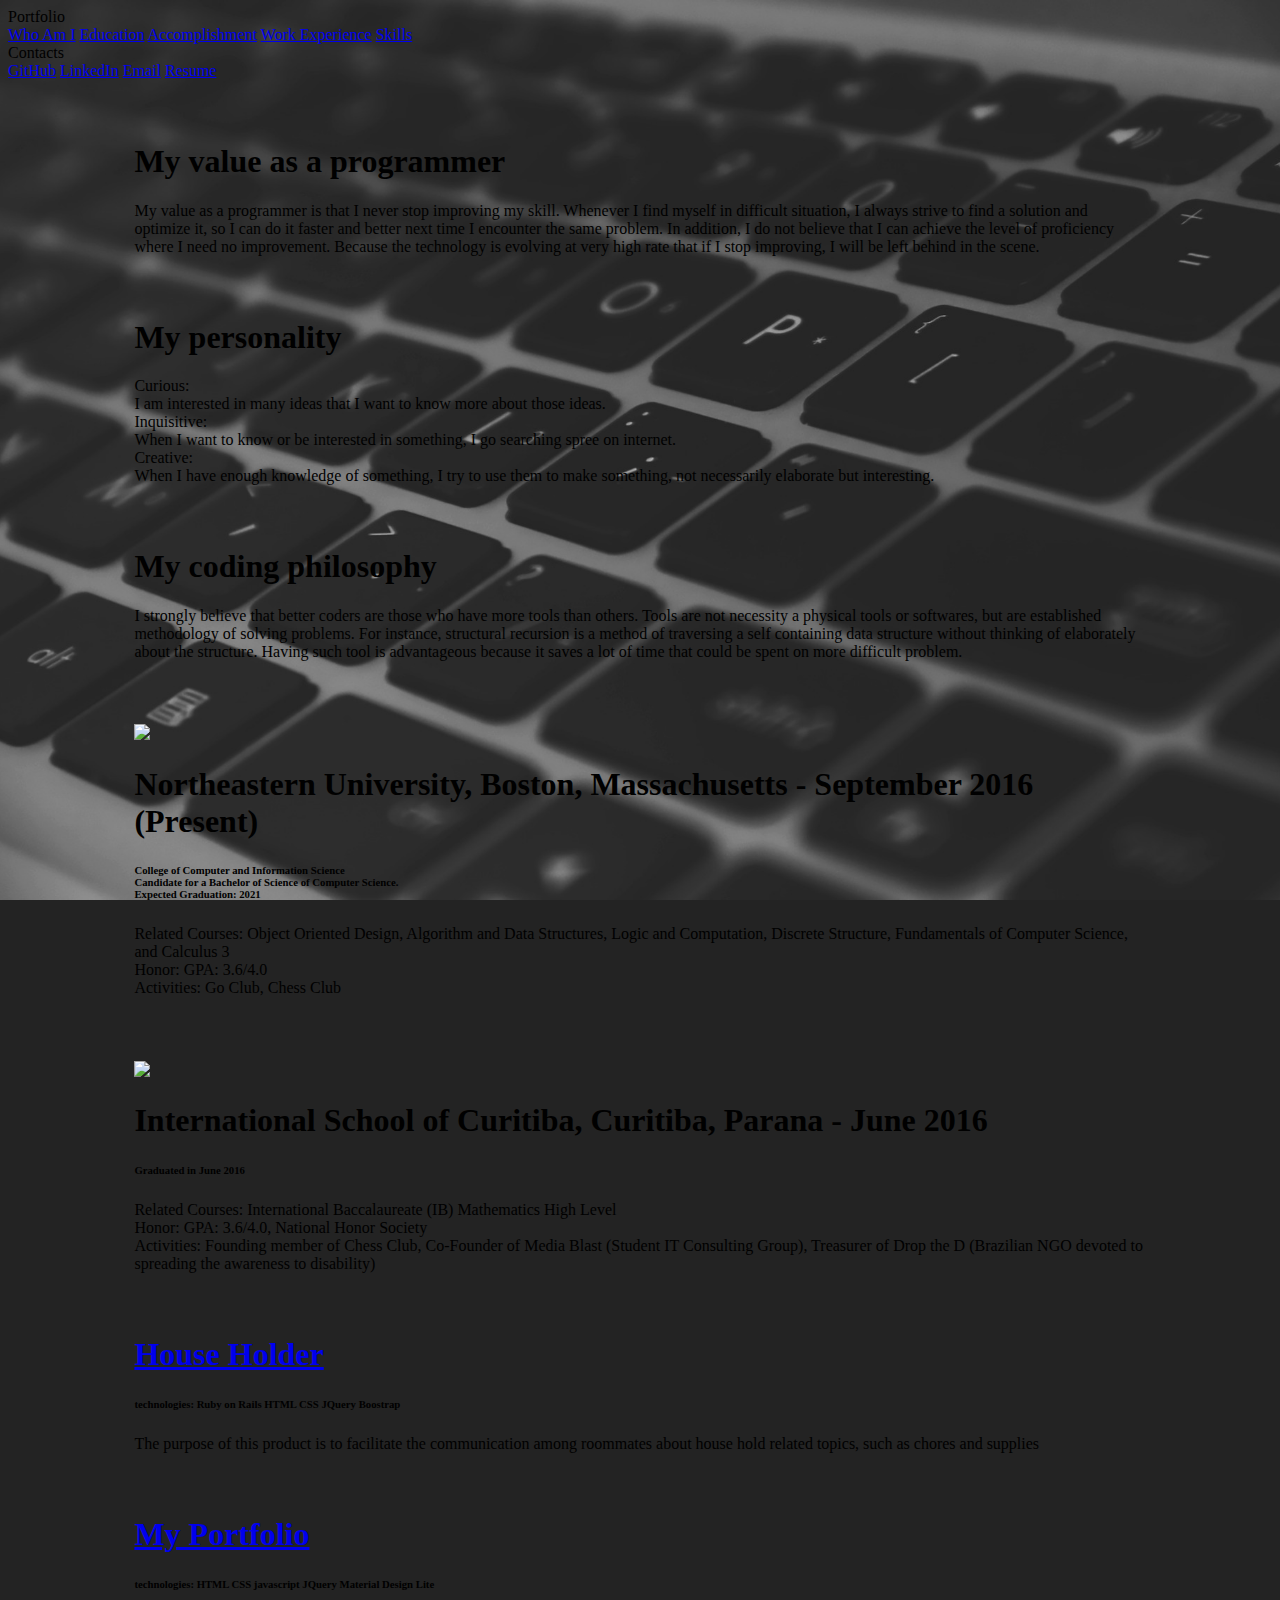
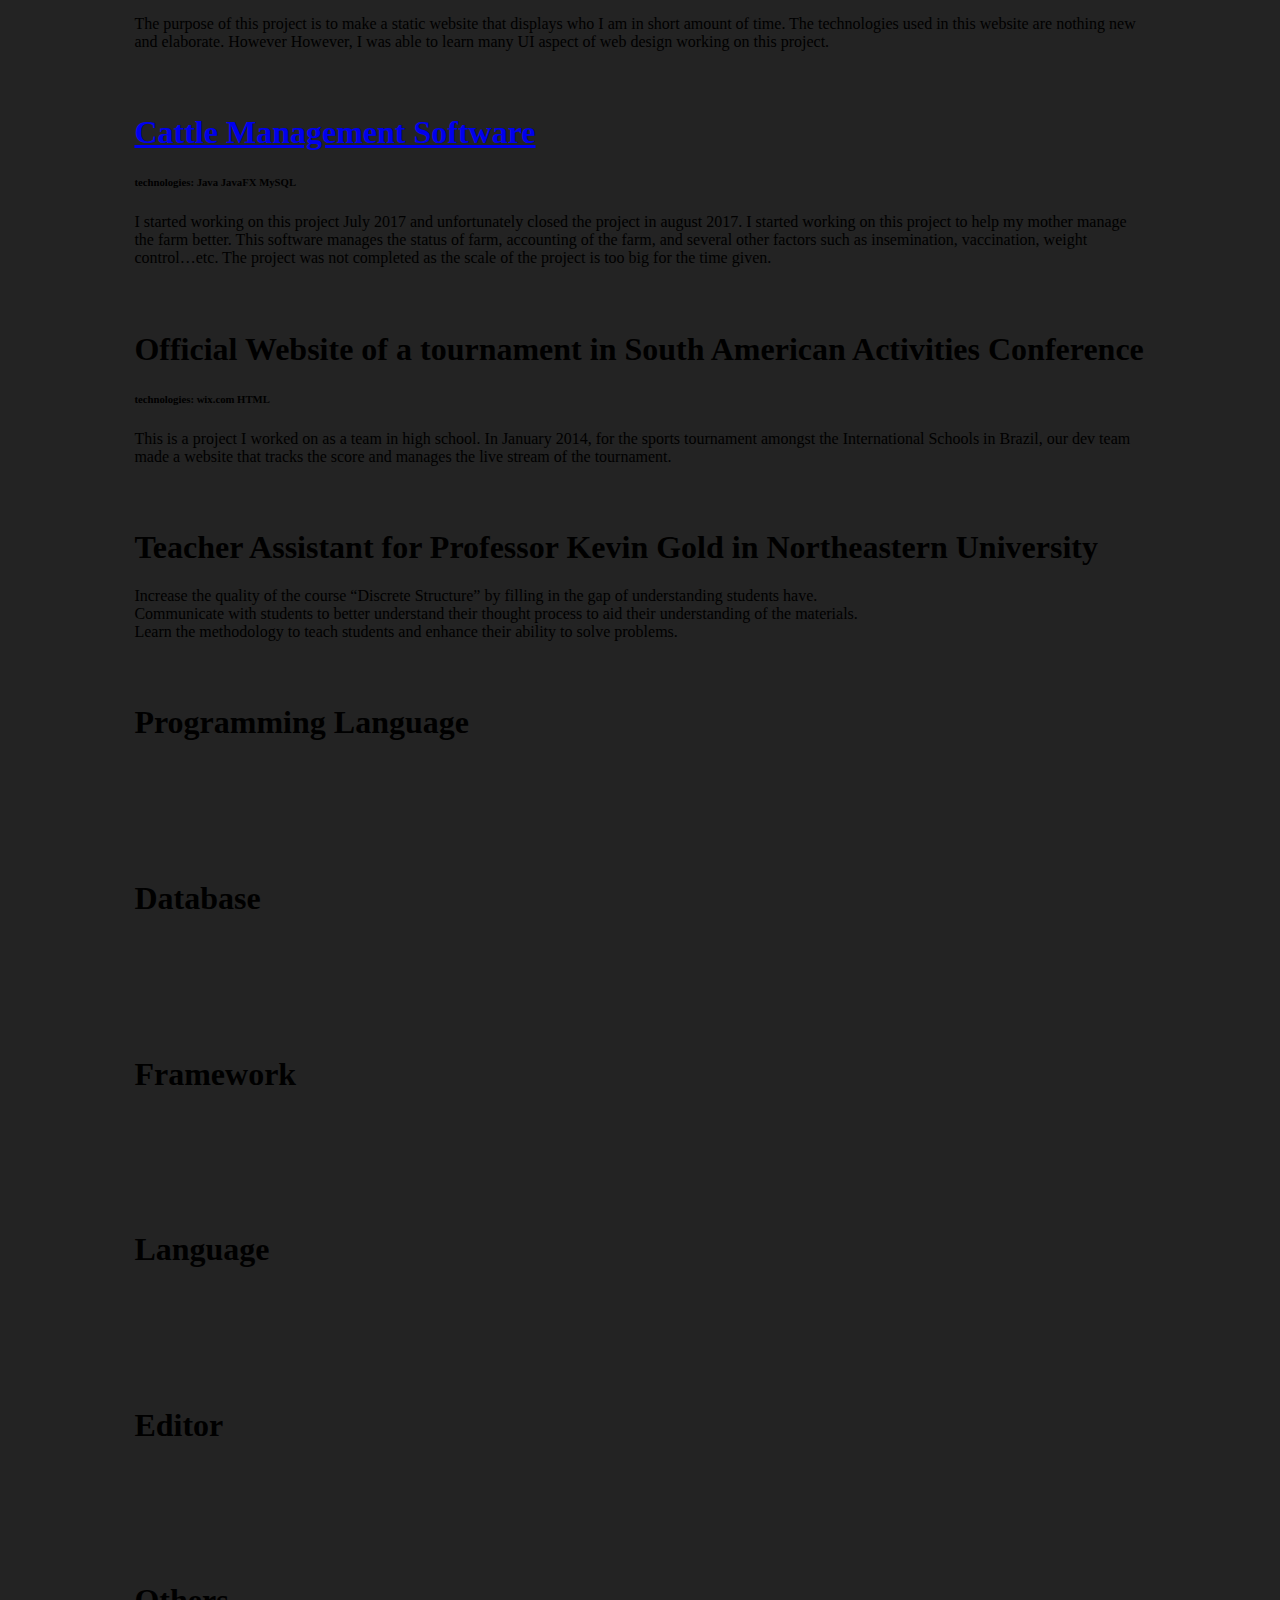
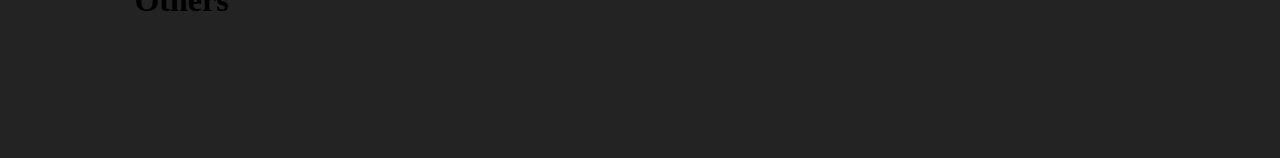
==== commit 34dca020: "Fixed GPA" ====
--- a/contents.html
+++ b/contents.html
@@ -103,7 +103,7 @@
                         <div class="mdl-card__supporting-text">
                             <p>
                               Related Courses: Object Oriented Design, Algorithm and Data Structures, Logic and Computation, Discrete Structure, Fundamentals of Computer Science, and Calculus 3<br>
-                              Honor: GPA: 4.0/4.0<br>
+                              Honor: GPA: 3.6/4.0<br>
                               Activities: Go Club, Chess Club
                             </p>
                         </div>
